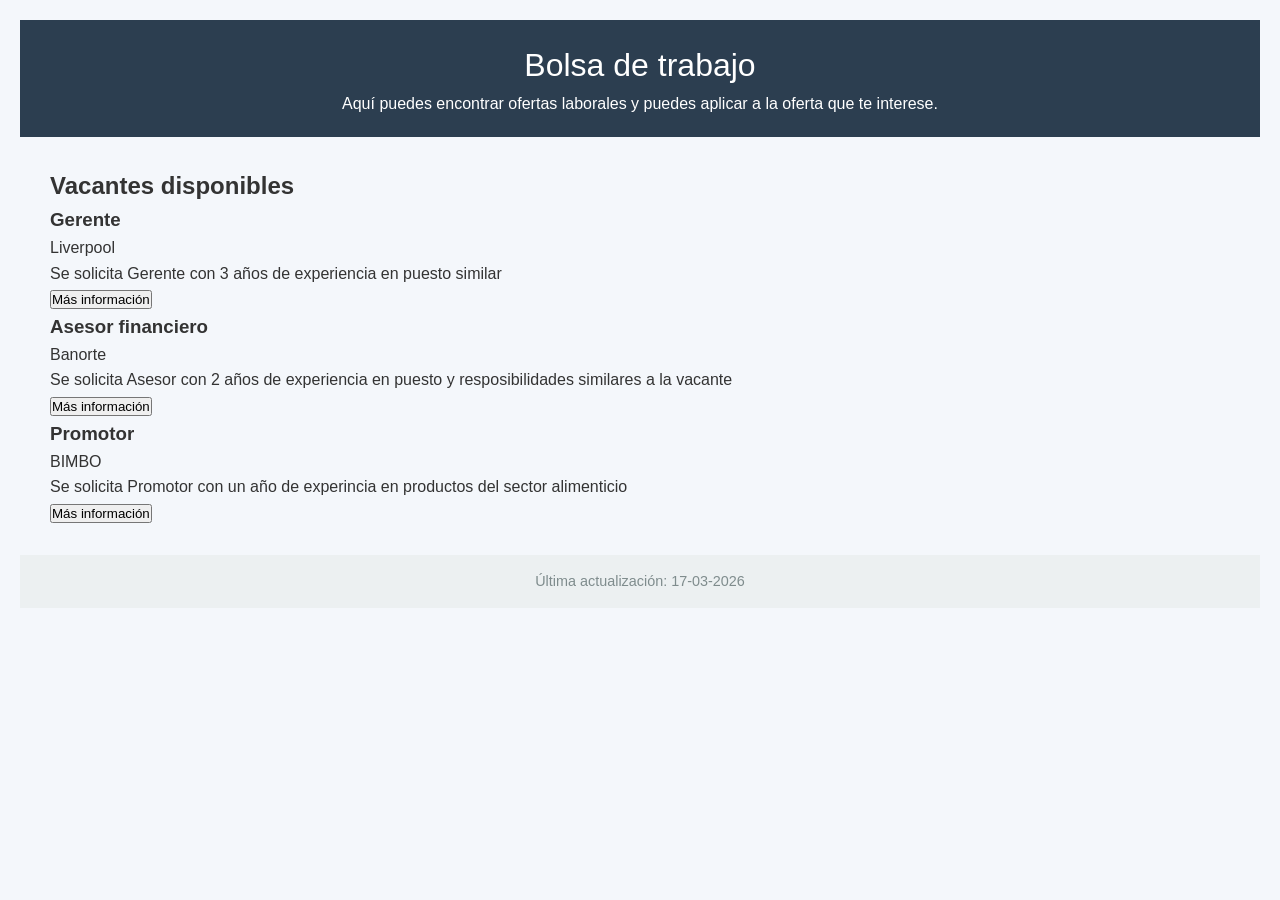
==== index.html @ 32492908 "Listado de vacantes con algunos estilos" ====
<!DOCTYPE html>
<html lang="en">
<head>
    <meta charset="UTF-8">
    <meta name="viewport" content="width=device-width, initial-scale=1.0">
    <title>Bolsa de trabajo</title>
    <link rel="stylesheet" href="css/styles.css">
</head>
<body>
    <header>
        <h1>Bolsa de trabajo</h1>
        <p>Aquí puedes encontrar ofertas laborales y puedes aplicar a la oferta que te interese.</p>
    </header>
    <nav>
        
    </nav>
    <main>
        <section class="vacancy-section">
            <h2>Vacantes disponibles</h2>
            <div class="vacancy-card">
                <h3>Gerente</h3>
                <div class="company">Liverpool</div>
                <div class="description">Se solicita Gerente con 3 años de experiencia en puesto similar</div>
                <button class="btn-apply">Más información</button>
            </div>

            <div class="vacancy-card">
                <h3>Asesor financiero</h3>
                <div class="company">Banorte</div>
                <div class="description">Se solicita Asesor con 2 años de experiencia en puesto y resposibilidades similares a la vacante</div>
                <button class="btn-apply">Más información</button>
            </div>

            <div class="vacancy-card">
                <h3>Promotor</h3>
                <div class="company">BIMBO</div>
                <div class="description">Se solicita Promotor con un año de experincia en productos del sector alimenticio</div>
                <button class="btn-apply">Más información</button>
            </div>

        </section>
    </main>
    <footer>
        Última actualización: 17-03-2026
    </footer>
</body>
</html>
---- css/styles.css ----
* {
    box-sizing: border-box;
    margin: 0;
    padding: 0;
}

body {
    font-family: 'Segoe UI', Tahoma, Geneva, Verdana, sans-serif;
    background-color: #f4f7fb;
    color: #333;
    line-height: 1.6;
    padding: 20px;
}

header {
    background-color: #2c3e50;
    color: white;
    padding: 20px 30px;
    text-align: center;
}

header h1 {
    font-weight: 400;
    font-size: 2rem;
}
main{
    display: flex;
    flex-wrap: wrap;
    padding: 30px;
    gap: 30px
}
footer{
    background: #ecf0f1;
    padding: 15px 30px;
    text-align: center;
    color: #7f8c8d;
    font-size: 0.9rem;
}
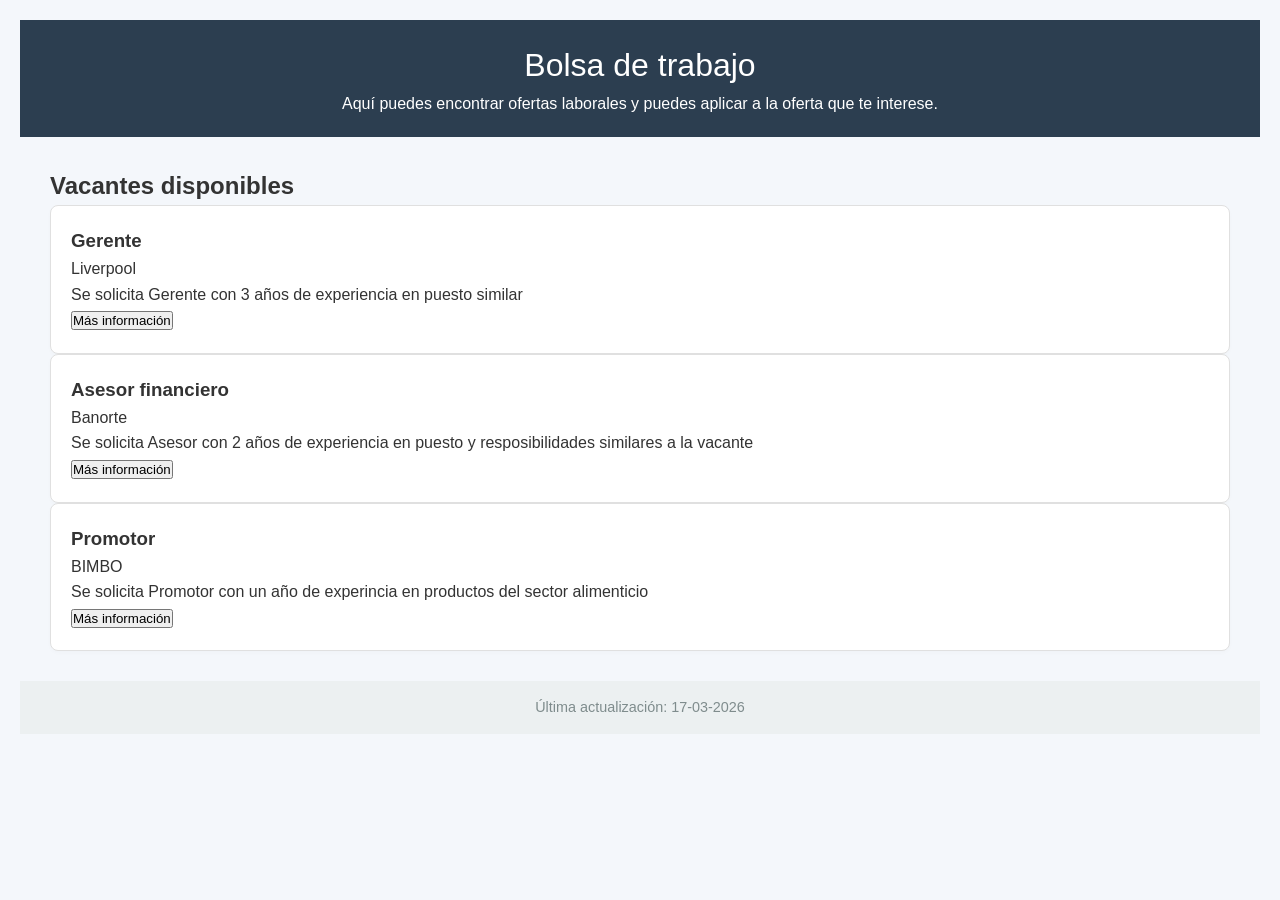
==== commit a8f8ec40: "Card style" ====
--- a/index.html
+++ b/index.html
@@ -15,23 +15,23 @@
         
     </nav>
     <main>
-        <section class="vacancy-section">
+        <section class="vacancies-section">
             <h2>Vacantes disponibles</h2>
-            <div class="vacancy-card">
+            <div class="vacancies-card">
                 <h3>Gerente</h3>
                 <div class="company">Liverpool</div>
                 <div class="description">Se solicita Gerente con 3 años de experiencia en puesto similar</div>
                 <button class="btn-apply">Más información</button>
             </div>
 
-            <div class="vacancy-card">
+            <div class="vacancies-card">
                 <h3>Asesor financiero</h3>
                 <div class="company">Banorte</div>
                 <div class="description">Se solicita Asesor con 2 años de experiencia en puesto y resposibilidades similares a la vacante</div>
                 <button class="btn-apply">Más información</button>
             </div>
 
-            <div class="vacancy-card">
+            <div class="vacancies-card">
                 <h3>Promotor</h3>
                 <div class="company">BIMBO</div>
                 <div class="description">Se solicita Promotor con un año de experincia en productos del sector alimenticio</div>
--- a/css/styles.css
+++ b/css/styles.css
@@ -35,4 +35,16 @@
     text-align: center;
     color: #7f8c8d;
     font-size: 0.9rem;
-}+}
+.vacancies-section{
+    flex:1 1 400px;
+}
+
+.vacancies-card{
+    background: white;
+    border: 1px solid #e0e0e0;
+    border-radius: 8px;
+    padding: 20px;
+    transition: transform 0.2s, box-shadow 0.2s;
+    box-shadow: 0 2px 4px rgba(0,0,0,0.02);
+}
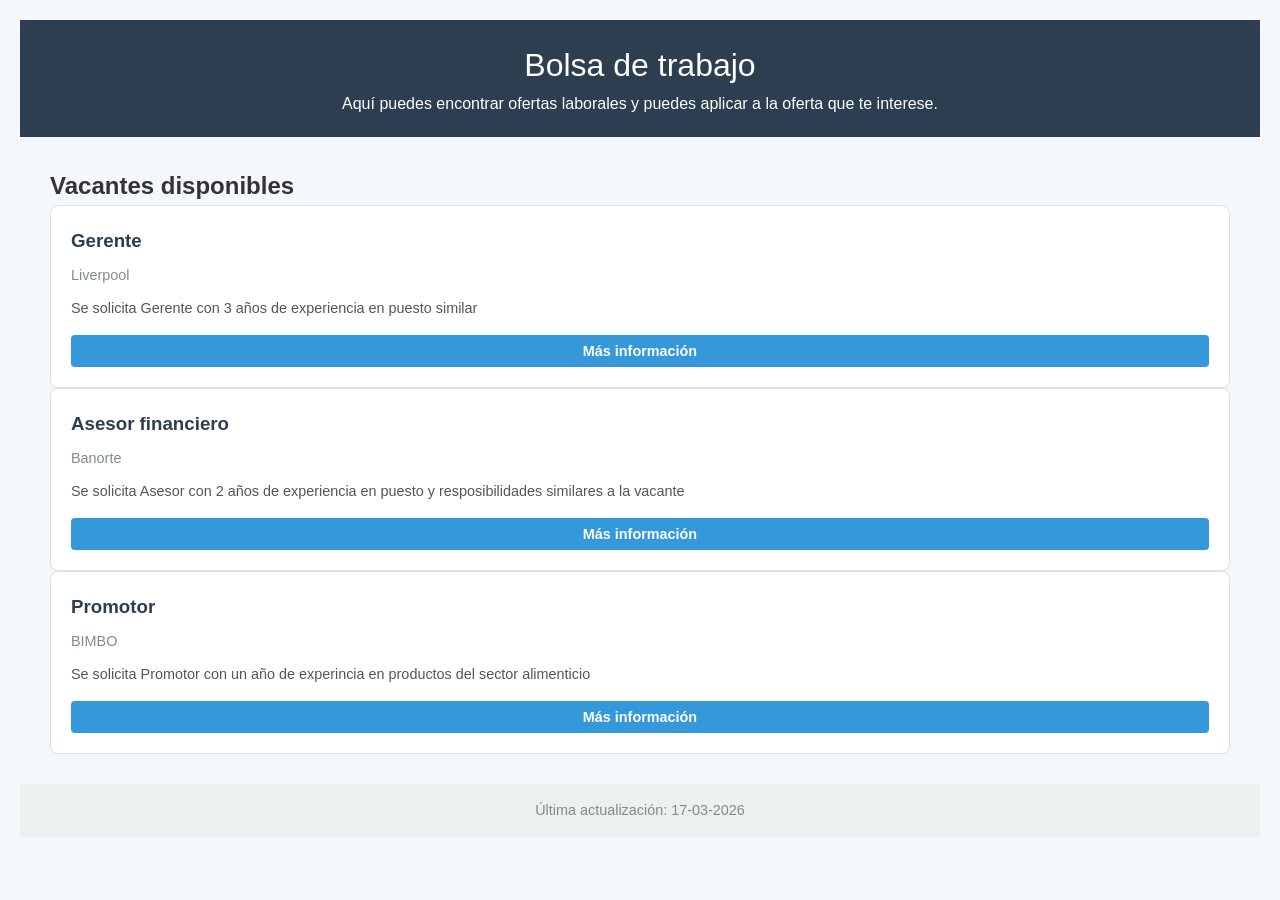
==== commit fdd2ba41: "botones" ====
--- a/index.html
+++ b/index.html
@@ -21,27 +21,32 @@
                 <h3>Gerente</h3>
                 <div class="company">Liverpool</div>
                 <div class="description">Se solicita Gerente con 3 años de experiencia en puesto similar</div>
-                <button class="btn-apply">Más información</button>
+                <a href="vacantes/gerente.html" >
+                    <button class="btn-apply">Más información</button>
+                </a>
             </div>
 
             <div class="vacancies-card">
                 <h3>Asesor financiero</h3>
                 <div class="company">Banorte</div>
                 <div class="description">Se solicita Asesor con 2 años de experiencia en puesto y resposibilidades similares a la vacante</div>
-                <button class="btn-apply">Más información</button>
+                <button onclick="window.location.href='vacantes/asesor.html'" class="btn-apply">Más información</button>
             </div>
 
             <div class="vacancies-card">
                 <h3>Promotor</h3>
                 <div class="company">BIMBO</div>
                 <div class="description">Se solicita Promotor con un año de experincia en productos del sector alimenticio</div>
-                <button class="btn-apply">Más información</button>
+                <button onclick="promotor()" class="btn-apply">Más información</button>
             </div>
+
+            
 
         </section>
     </main>
     <footer>
         Última actualización: 17-03-2026
     </footer>
+    <script src="js/funtions.js"></script>
 </body>
 </html>
--- a/css/styles.css
+++ b/css/styles.css
@@ -48,3 +48,38 @@
     transition: transform 0.2s, box-shadow 0.2s;
     box-shadow: 0 2px 4px rgba(0,0,0,0.02);
 }
+
+.vacancies-card h3{
+    margin-bottom: 8px;
+    color: #2c3e50;
+}
+
+.vacancies-card .company{
+    font-size: 0.9rem;
+    color: #7f8c8d;
+    margin-bottom: 10px;
+}
+
+.vacancies-card .description{
+    font-size: 0.9rem;
+    color: #7f8c8d;
+    margin-bottom: 15px;
+    color: #555;
+}
+
+.btn-apply{
+    background: #3498db;
+    color: white;
+    border: none;
+    padding: 8px 16px;
+    border-radius: 4px;
+    cursor: pointer;
+    font-weight: 600;
+    font-size: 0.9rem;
+    transition: background 0.2s;
+    width: 100%;
+}
+.btn-apply:hover{
+    background: #2980b9;
+}
+
